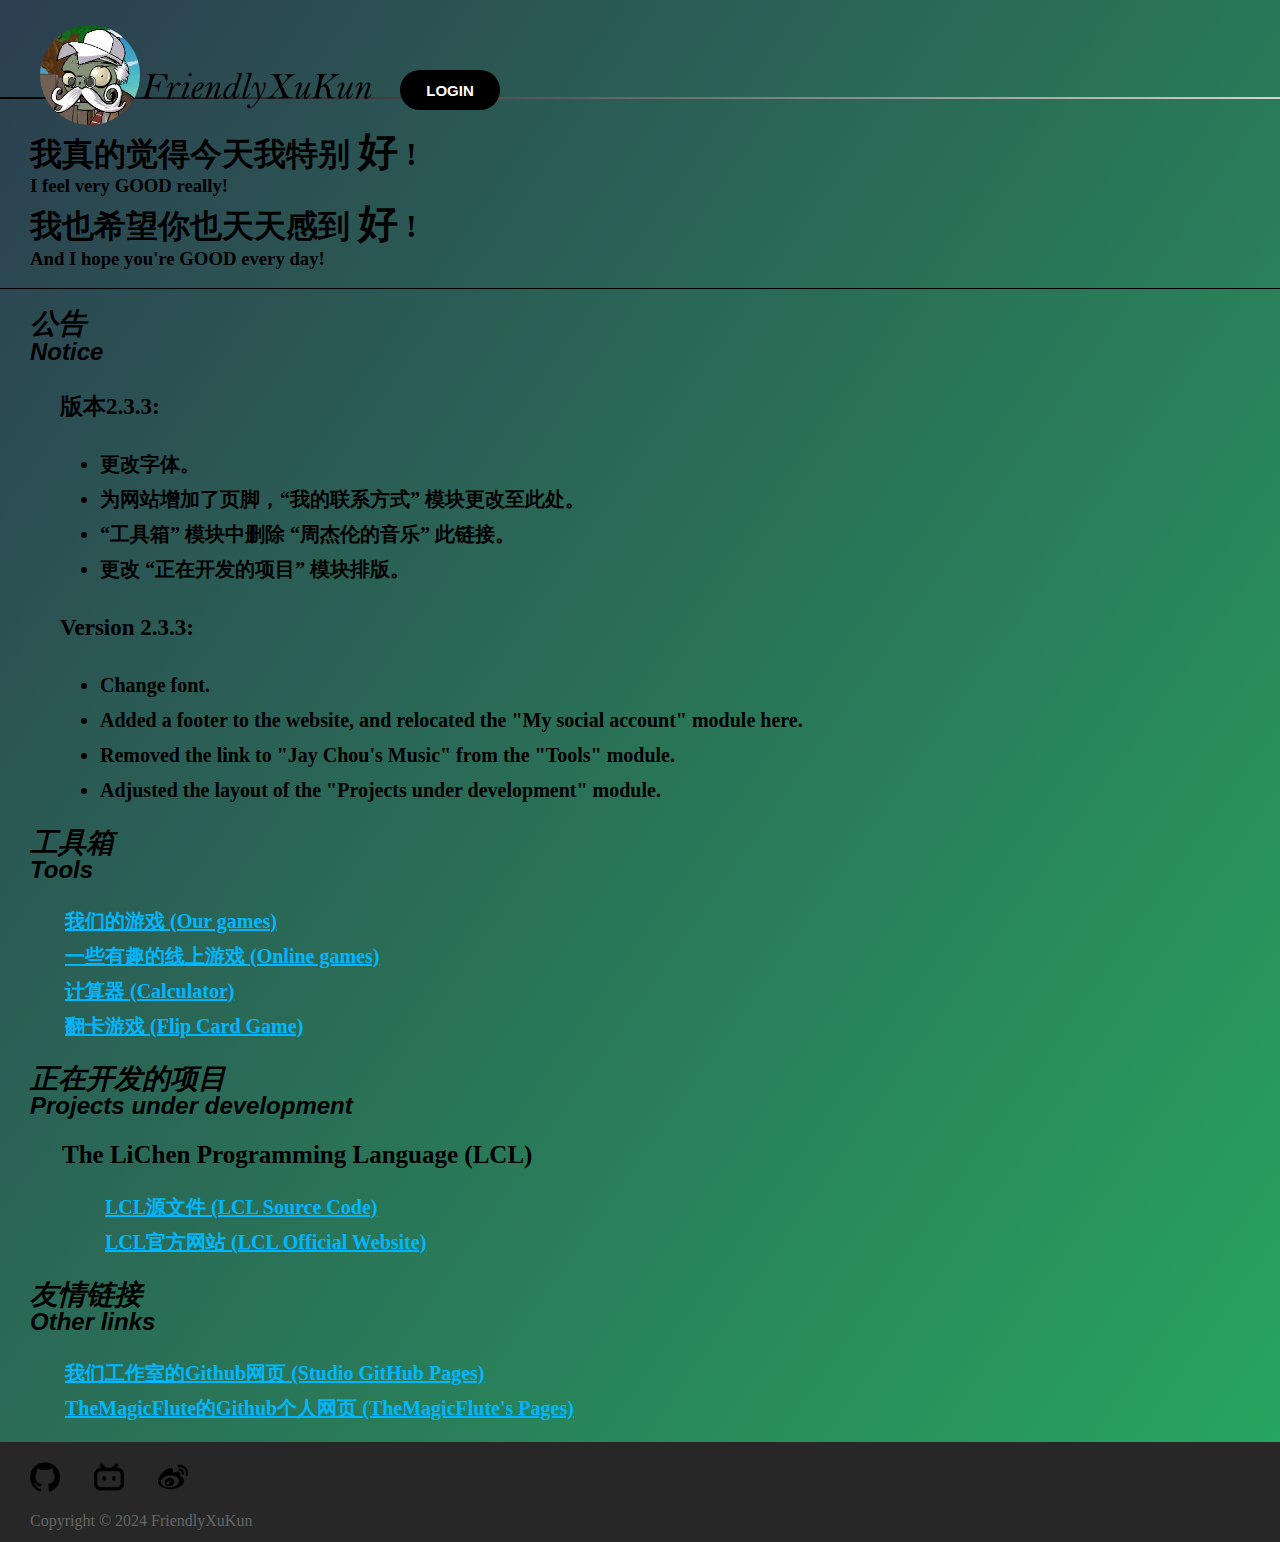
==== index.html @ b75dd165 "rebuild" ====
<!DOCTYPE html>
<html lang="en">

<head>
    <meta charset="UTF-8">
    <meta name="viewport" content="width=device-width, initial-scale=1.0">
    <title>FriendlyXuKun</title>
    <link rel="stylesheet" type="text/css" href="./Css/style_000.css">
    <link rel="stylesheet" type="text/css" href="./Css/logo_img.css">
    <link rel="icon" href="./Img/ProfilePhoto.jpg" type="x-icon">
    <!-- <script>
    function checkCookie() {
        var cookieValue = document.cookie.replace(/(?:(?:^|.*;\s*)human\s*\=\s*([^;]*).*$)|^.*$/, "$1");
        if (cookieValue !== "true") {
            window.location.href = "https://friendlyxukun.github.io/human_check.html";
        }
    }
    </script> -->
    <style>
        body {
        margin: 0;
        padding: 0;
        height: 100%;
        background: linear-gradient(125deg, #2C3E50, #27AE60,
            #2980B9, #5f0068);
        background-size: 500%;
        animation: backgroundAnimation 15s linear infinite;
        }
  </style>
</head>
<body onload="checkCookie()">
    <div>
        <div class="card">
            <img src="./Img/ProfilePhoto.jpg" alt="Profile Photo" width="100" height="100" class="img">
        </div>
        <div class="title">
            <a href="https://github.com/FriendlyXuKun" >
                <img src="./Img/Logo.png" alt="logo" height="50">
            </a>
        </div>
        <a href="./Tools/login.html">
            <button class="login-btn">LOGIN</button>
        </a>
    </div>
    <hr>
    <div class="text-frame">
        <h1>
            我真的觉得今天我特别 <span>好</span> !
        </h1>
        <h3>
            I feel very GOOD really!
        </h3>
        <h1>
            我也希望你也天天感到 <span>好</span> !
        </h1>
        <h3>
            And I hope you're GOOD every day!
        </h3>
     </div>
     <h2 class="CN-second-title">公告</h2>
     <h2 class="EN-second-title">Notice</h2>
     <div class="notice">
        <p>
            版本2.3.3:
        </p>
        <ul>
            <li>
                更改字体。
            </li>
            <li>
                为网站增加了页脚，“我的联系方式” 模块更改至此处。
            </li>
            <li>
                “工具箱” 模块中删除 “周杰伦的音乐” 此链接。
            </li>
            <li>
                更改 “正在开发的项目” 模块排版。
            </li>
        </ul>
        <p>
            Version 2.3.3:
        </p>
        <ul>
            <li>
                Change font.
            </li>
            <li>
                Added a footer to the website, and relocated the "My social account" module here.
            </li>
            <li>
                Removed the link to "Jay Chou's Music" from the "Tools" module.
            </li>
            <li>
                Adjusted the layout of the "Projects under development" module.
            </li>
        </ul>
     </div>
     <!-- <h2 class="CN-second-title">我的联系方式</h2>
     <h2 class="EN-second-title">My social account</h2>
     <ul class="list">
        <li>
            <a href="https://github.com/FriendlyXuKun" target="_blank">这是我的Github! (My Github)</a>
        </li>
         <li>
            <a href="https://weibo.com/u/7821122461" target="_blank">和我的微博 (My Weibo)</a>
        </li>
        <li>
            <a href="https://space.bilibili.com/1242660278?spm_id_from=333.1007.0.0" target="_blank">或是我的Bilibili (My Bilibili)</a>
        </li>
    </ul> -->
    <h2 class="CN-second-title">工具箱</h2>
    <h2 class="EN-second-title">Tools</h2>
    <ul class="list">
        <li>
            <a href="./Tools/company_games.html">我们的游戏 (Our games)</a>
        </li>
        <li>
            <a href="./Tools/games.html">一些有趣的线上游戏 (Online games)</a>
        </li>
        <li>
            <a href="./Tools/calculator.html">计算器 (Calculator)</a>
        </li>
        <li>
            <a href="./Tools/FlipCardGame.html" >翻卡游戏 (Flip Card Game)</a>
        </li>
    </ul>
    <h2 class="CN-second-title">正在开发的项目</h2>
    <h2 class="EN-second-title">Projects under development</h2>
    <ul class="list">
        <li>
            <h3>The LiChen Programming Language (LCL)</h3>
            <ul class="list">
                <a href="https://github.com/TheMagicFlute/LCL">LCL源文件 (LCL Source Code)</a>
                <br>
                <a href="https://themagicflute.github.io/LCL">LCL官方网站 (LCL Official Website)</a>
            </ul>
        </li>
    </ul>
    <h2 class="CN-second-title">友情链接</h2>
    <h2 class="EN-second-title">Other links</h2>
    <ul class="list">
        <li>
            <a href="https://themagicflute-studio.github.io" target="_blank">我们工作室的Github网页 (Studio GitHub Pages)</a>
        </li>
        <li>
            <a href="https://themagicflute.github.io" target="_blank">TheMagicFlute的Github个人网页 (TheMagicFlute's Pages)</a>
        </li>
    </ul>
    <!-- <script>
        document.getElementById("translate-btn").addEventListener("click", function () {
            setTimeout(function () {
                window.location.href = "https://friendlyxukun.github.io/cn";
             }, 200);
        });

        var targetDate = new Date("January 1, 2024 00:00:00");

        function updateCountdown() {
            var currentDate = new Date();
            var timeLeft = targetDate - currentDate;

        if (timeLeft <= 0) {
            document.getElementById("countdown").innerHTML = "Happy <span>NEW</span> Year!<br>Wish you'll be better this <span>NEW</span> year!";
            return;
        }

        var hours = Math.floor(timeLeft / (1000 * 60 * 60));
        var minutes = Math.floor((timeLeft % (1000 * 60 * 60)) / (1000 * 60));
        var seconds = Math.floor((timeLeft % (1000 * 60)) / 1000);

        document.getElementById("countdown").innerHTML = "There are still <span>" + hours + "h " + minutes + "min " + seconds + "s</span><br> left until New Year's Eve";
    }
    </script> -->
</body>
<footer>
    <a href="https://github.com/FriendlyXuKun">
        <img src="./Img/github.png" alt="Github">
    </a>
    <a href="https://space.bilibili.com/1242660278?spm_id_from=333.1007.0.0">
        <img src="./Img/bilibili.png" alt="Bilibili">
    </a>
    <a href="https://weibo.com/u/7897436586">
        <img src="./Img/sinaweibo.png" alt="Sinaweibo">
    </a>
    <!-- <hr> -->
    <p>Copyright © 2024 FriendlyXuKun</p>
</footer>
</html>
---- Css/style_000.css ----
.CN-second-title {
    margin-left: 30px;
    margin-top: 30px;
    line-height: 10px;
    font-family: 华文中宋;
    font-style: italic;
    font-size: 28px;
}

.EN-second-title {
    margin-left: 30px;
    margin-top: -15px;
    font-family: 'Segoe UI', Tahoma, Geneva, Verdana, sans-serif;
    font-style: italic;
}

footer {
    width: 100%;
    height: 100px;
    background-color: #272727;
}

footer a {
    text-decoration: none;
}

footer img {
    margin-left: 30px;
    margin-top: 20px;
    height: 30px;
}

footer p {
    margin-left: 30px;
    color: #666666;
}

hr {
    background-image: linear-gradient(to right, #000000, #d3d3d3);
    border: none;
    height: 2px;
    margin-top: 79px;
}

.links a {
    position: absolute;
    color: #6da7ff;
    font-size: 20px;
    border-radius: 50%;
    margin-top: 43px;
    top: 36px;
}

.list {
    list-style-type: none;
}

.list a {
    color: #00b7ff;
    font-weight: bold;
    font-family: 微软雅黑, serif;
    font-size: 20px;
    line-height: 35px;
    margin-left: 25px;
}

.list h3 {
    color: #000000;
    line-height: 20px;
    font-size: 25px;
    margin-left: 22px;
}

.list p {
    font-weight: bold;
    font-size: 25px;
}

.login-btn {
    border: none;
    outline: none;
    position: absolute;
    background-color: black;
    color: white;
    font-weight: bold;
    top: 70px;
    left: 400px;
    width: 100px;
    height: 40px;
    border-radius: 20px;
    font-size: 15px;
}

.login-btn:active {
    background-color: gray;
}

.notice {
    font-family: 'Times New Roman', 华文中宋, serif;
    font-weight: bold;
    width: 70%;
}

.notice li {
    font-size: 20px;
    line-height: 35px;
    margin-left: 60px;
    list-style-type: disc;
}

.notice p {
    font-weight: bold;
    line-height: 35px;
    font-size: 23px;
    margin-left: 60px;
}

.text-frame {
    border-color: black;
    border-style: solid;
    border-width: 0 0 1.5px;
    padding-top: 15px;
    margin-top: 30px;
}

.text-frame h1 {
    margin-left: 30px;
    margin-right: 30px; 
    margin-top: -20px;
}

.text-frame h3 {
    margin-left: 30px;
    margin-right: 30px; 
    margin-top: -25px;
}

.text-frame span {
    font-size: 40px;
}

.title img {
    margin-left: 140px;
    margin-bottom: -98px;
}

.translate-btn:hover {
    background-color: rgba(211, 211, 211, 0.5);
}

.translate-btn:active {
    background-color: rgba(128, 128, 128, 0.5);
}

.translate {
    fill: currentColor;
}

@keyframes backgroundAnimation {
    0% {
        background-position: 0% 50%;
    }

    50% {
        background-position: 100% 50%;
    }

    100% {
        background-position: 0% 50%;
    }
}
---- Css/logo_img.css ----
.card img {
    position: absolute;
    top: -15px;
    left: 40px;
    border-radius: 50%;
    margin-top: 40px;
    margin-bottom: 30px;
}
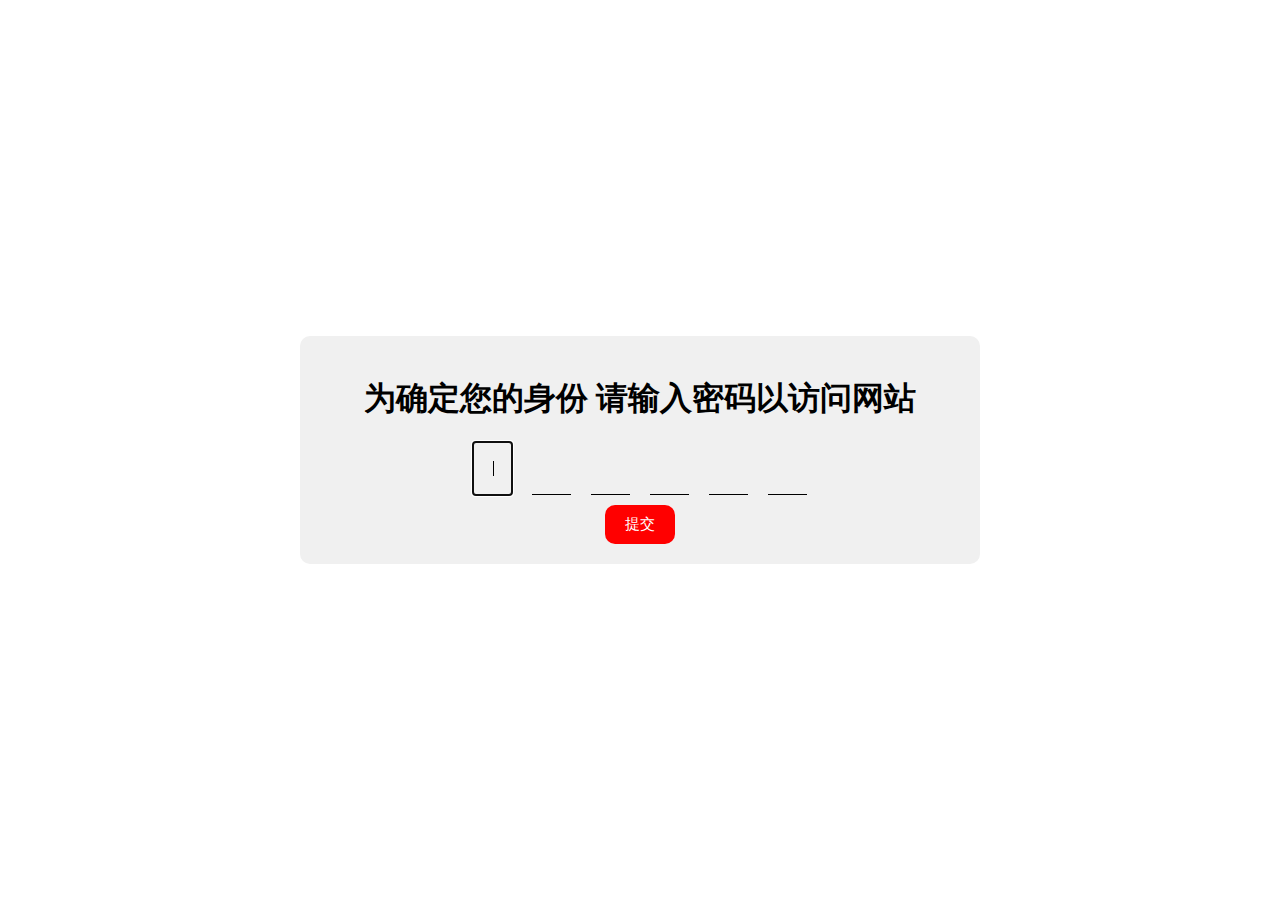
==== commit 1b070ef3: "Update." ====
--- a/index.html
+++ b/index.html
@@ -1,188 +1,154 @@
-<!DOCTYPE html>
-<html lang="en">
-
-<head>
-    <meta charset="UTF-8">
-    <meta name="viewport" content="width=device-width, initial-scale=1.0">
-    <title>FriendlyXuKun</title>
-    <link rel="stylesheet" type="text/css" href="./Css/style_000.css">
-    <link rel="stylesheet" type="text/css" href="./Css/logo_img.css">
-    <link rel="icon" href="./Img/ProfilePhoto.jpg" type="x-icon">
-    <!-- <script>
-    function checkCookie() {
-        var cookieValue = document.cookie.replace(/(?:(?:^|.*;\s*)human\s*\=\s*([^;]*).*$)|^.*$/, "$1");
-        if (cookieValue !== "true") {
-            window.location.href = "https://friendlyxukun.github.io/human_check.html";
-        }
-    }
-    </script> -->
-    <style>
-        body {
-        margin: 0;
-        padding: 0;
-        height: 100%;
-        background: linear-gradient(125deg, #2C3E50, #27AE60,
-            #2980B9, #5f0068);
-        background-size: 500%;
-        animation: backgroundAnimation 15s linear infinite;
-        }
-  </style>
-</head>
-<body onload="checkCookie()">
-    <div>
-        <div class="card">
-            <img src="./Img/ProfilePhoto.jpg" alt="Profile Photo" width="100" height="100" class="img">
-        </div>
-        <div class="title">
-            <a href="https://github.com/FriendlyXuKun" >
-                <img src="./Img/Logo.png" alt="logo" height="50">
-            </a>
-        </div>
-        <a href="./Tools/login.html">
-            <button class="login-btn">LOGIN</button>
-        </a>
-    </div>
-    <hr>
-    <div class="text-frame">
-        <h1>
-            我真的觉得今天我特别 <span>好</span> !
-        </h1>
-        <h3>
-            I feel very GOOD really!
-        </h3>
-        <h1>
-            我也希望你也天天感到 <span>好</span> !
-        </h1>
-        <h3>
-            And I hope you're GOOD every day!
-        </h3>
-     </div>
-     <h2 class="CN-second-title">公告</h2>
-     <h2 class="EN-second-title">Notice</h2>
-     <div class="notice">
-        <p>
-            版本2.3.3:
-        </p>
-        <ul>
-            <li>
-                更改字体。
-            </li>
-            <li>
-                为网站增加了页脚，“我的联系方式” 模块更改至此处。
-            </li>
-            <li>
-                “工具箱” 模块中删除 “周杰伦的音乐” 此链接。
-            </li>
-            <li>
-                更改 “正在开发的项目” 模块排版。
-            </li>
-        </ul>
-        <p>
-            Version 2.3.3:
-        </p>
-        <ul>
-            <li>
-                Change font.
-            </li>
-            <li>
-                Added a footer to the website, and relocated the "My social account" module here.
-            </li>
-            <li>
-                Removed the link to "Jay Chou's Music" from the "Tools" module.
-            </li>
-            <li>
-                Adjusted the layout of the "Projects under development" module.
-            </li>
-        </ul>
-     </div>
-     <!-- <h2 class="CN-second-title">我的联系方式</h2>
-     <h2 class="EN-second-title">My social account</h2>
-     <ul class="list">
-        <li>
-            <a href="https://github.com/FriendlyXuKun" target="_blank">这是我的Github! (My Github)</a>
-        </li>
-         <li>
-            <a href="https://weibo.com/u/7821122461" target="_blank">和我的微博 (My Weibo)</a>
-        </li>
-        <li>
-            <a href="https://space.bilibili.com/1242660278?spm_id_from=333.1007.0.0" target="_blank">或是我的Bilibili (My Bilibili)</a>
-        </li>
-    </ul> -->
-    <h2 class="CN-second-title">工具箱</h2>
-    <h2 class="EN-second-title">Tools</h2>
-    <ul class="list">
-        <li>
-            <a href="./Tools/company_games.html">我们的游戏 (Our games)</a>
-        </li>
-        <li>
-            <a href="./Tools/games.html">一些有趣的线上游戏 (Online games)</a>
-        </li>
-        <li>
-            <a href="./Tools/calculator.html">计算器 (Calculator)</a>
-        </li>
-        <li>
-            <a href="./Tools/FlipCardGame.html" >翻卡游戏 (Flip Card Game)</a>
-        </li>
-    </ul>
-    <h2 class="CN-second-title">正在开发的项目</h2>
-    <h2 class="EN-second-title">Projects under development</h2>
-    <ul class="list">
-        <li>
-            <h3>The LiChen Programming Language (LCL)</h3>
-            <ul class="list">
-                <a href="https://github.com/TheMagicFlute/LCL">LCL源文件 (LCL Source Code)</a>
-                <br>
-                <a href="https://themagicflute.github.io/LCL">LCL官方网站 (LCL Official Website)</a>
-            </ul>
-        </li>
-    </ul>
-    <h2 class="CN-second-title">友情链接</h2>
-    <h2 class="EN-second-title">Other links</h2>
-    <ul class="list">
-        <li>
-            <a href="https://themagicflute-studio.github.io" target="_blank">我们工作室的Github网页 (Studio GitHub Pages)</a>
-        </li>
-        <li>
-            <a href="https://themagicflute.github.io" target="_blank">TheMagicFlute的Github个人网页 (TheMagicFlute's Pages)</a>
-        </li>
-    </ul>
-    <!-- <script>
-        document.getElementById("translate-btn").addEventListener("click", function () {
-            setTimeout(function () {
-                window.location.href = "https://friendlyxukun.github.io/cn";
-             }, 200);
-        });
-
-        var targetDate = new Date("January 1, 2024 00:00:00");
-
-        function updateCountdown() {
-            var currentDate = new Date();
-            var timeLeft = targetDate - currentDate;
-
-        if (timeLeft <= 0) {
-            document.getElementById("countdown").innerHTML = "Happy <span>NEW</span> Year!<br>Wish you'll be better this <span>NEW</span> year!";
-            return;
-        }
-
-        var hours = Math.floor(timeLeft / (1000 * 60 * 60));
-        var minutes = Math.floor((timeLeft % (1000 * 60 * 60)) / (1000 * 60));
-        var seconds = Math.floor((timeLeft % (1000 * 60)) / 1000);
-
-        document.getElementById("countdown").innerHTML = "There are still <span>" + hours + "h " + minutes + "min " + seconds + "s</span><br> left until New Year's Eve";
-    }
-    </script> -->
-</body>
-<footer>
-    <a href="https://github.com/FriendlyXuKun">
-        <img src="./Img/github.png" alt="Github">
-    </a>
-    <a href="https://space.bilibili.com/1242660278?spm_id_from=333.1007.0.0">
-        <img src="./Img/bilibili.png" alt="Bilibili">
-    </a>
-    <a href="https://weibo.com/u/7897436586">
-        <img src="./Img/sinaweibo.png" alt="Sinaweibo">
-    </a>
-    <!-- <hr> -->
-    <p>Copyright © 2024 FriendlyXuKun</p>
-</footer>
-</html>+<!DOCTYPE html>
+<html lang="en">
+
+<head>
+    <meta charset="UTF-8">
+    <meta name="viewport" content="width=device-width, initial-scale=1.0">
+    <title>FriendlyXuKun</title>
+    <link rel="stylesheet" type="text/css" href="./Css/style_000.css">
+    <link rel="stylesheet" type="text/css" href="./Css/logo_img.css">
+    <link rel="icon" href="./Img/ProfilePhoto.jpg" type="x-icon">
+    <style>
+        body {
+            margin: 0;
+            padding: 0;
+            height: 100%;
+            background: linear-gradient(125deg, #2C3E50, #27AE60, #2980B9, #5f0068);
+            background-size: 500%;
+            animation: backgroundAnimation 15s linear infinite;
+        }
+    </style>
+</head>
+
+<body onload="checkCookie()">
+    <div>
+        <div class="card">
+            <img src="./Img/ProfilePhoto.jpg" alt="Profile Photo" width="100" height="100" class="img">
+        </div>
+        <div class="title">
+            <a href="https://github.com/FriendlyXuKun">
+                <img src="./Img/Logo.png" alt="logo" height="50">
+            </a>
+        </div>
+        <a href="./Tools/login.html">
+            <button class="login-btn">LOGIN</button>
+        </a>
+    </div>
+    <hr>
+    <div class="text-frame">
+        <h1>
+            我真的觉得今天我特别 <span>好</span> !
+        </h1>
+        <h3>
+            I feel very GOOD really!
+        </h3>
+        <h1>
+            我也希望你也天天感到 <span>好</span> !
+        </h1>
+        <h3>
+            And I hope you're GOOD every day!
+        </h3>
+    </div>
+    <h2 class="CN-second-title">公告</h2>
+    <h2 class="EN-second-title">Notice</h2>
+    <div class="notice">
+        <p>
+            版本2.3.3:
+        </p>
+        <ul>
+            <li>
+                更改字体。
+            </li>
+            <li>
+                为网站增加了页脚，“我的联系方式” 模块更改至此处。
+            </li>
+            <li>
+                “工具箱” 模块中删除 “周杰伦的音乐” 此链接。
+            </li>
+            <li>
+                更改 “正在开发的项目” 模块排版。
+            </li>
+        </ul>
+        <p>
+            Version 2.3.3:
+        </p>
+        <ul>
+            <li>
+                Change font.
+            </li>
+            <li>
+                Added a footer to the website, and relocated the "My social account" module here.
+            </li>
+            <li>
+                Removed the link to "Jay Chou's Music" from the "Tools" module.
+            </li>
+            <li>
+                Adjusted the layout of the "Projects under development" module.
+            </li>
+        </ul>
+    </div>
+    <h2 class="CN-second-title">工具箱</h2>
+    <h2 class="EN-second-title">Tools</h2>
+    <ul class="list">
+        <li>
+            <a href="./Tools/company_games.html">我们的游戏 (Our games)</a>
+        </li>
+        <li>
+            <a href="./Tools/games.html">一些有趣的线上游戏 (Online games)</a>
+        </li>
+        <li>
+            <a href="./Tools/calculator.html">计算器 (Calculator)</a>
+        </li>
+        <li>
+            <a href="./Tools/FlipCardGame.html">翻卡游戏 (Flip Card Game)</a>
+        </li>
+    </ul>
+    <h2 class="CN-second-title">正在开发的项目</h2>
+    <h2 class="EN-second-title">Projects under development</h2>
+    <ul class="list">
+        <li>
+            <h3>The LiChen Programming Language (LCL)</h3>
+            <ul class="list">
+                <a href="https://github.com/TheMagicFlute/LCL">LCL源文件 (LCL Source Code)</a>
+                <br>
+                <a href="https://themagicflute.github.io/LCL">LCL官方网站 (LCL Official Website)</a>
+            </ul>
+        </li>
+    </ul>
+    <h2 class="CN-second-title">友情链接</h2>
+    <h2 class="EN-second-title">Other links</h2>
+    <ul class="list">
+        <li>
+            <a href="https://themagicflute-studio.github.io" target="_blank">我们工作室的Github网页 (Studio GitHub Pages)</a>
+        </li>
+        <li>
+            <a href="https://themagicflute.github.io" target="_blank">TheMagicFlute的Github个人网页 (TheMagicFlute's Pages)</a>
+        </li>
+    </ul>
+</body>
+<footer>
+    <a href="https://github.com/FriendlyXuKun">
+        <img src="./Img/github.png" alt="Github">
+    </a>
+    <a href="https://space.bilibili.com/1242660278?spm_id_from=333.1007.0.0">
+        <img src="./Img/bilibili.png" alt="Bilibili">
+    </a>
+    <a href="https://weibo.com/u/7897436586">
+        <img src="./Img/sinaweibo.png" alt="Sinaweibo">
+    </a>
+    <p>Copyright © 2024 FriendlyXuKun</p>
+</footer>
+<script>
+    function checkCookie() {
+        var cookieValue = document.cookie.replace(/(?:(?:^|.*;\s*)human\s*\=\s*([^;]*).*$)|^.*$/, "$1");
+        if (cookieValue !== "true") {
+            window.location.href = "https://friendlyxukun.github.io/password.html";
+        }
+    }
+
+    // Set cookie to true when returning from password.html
+    if (document.referrer.includes("password.html")) {
+        document.cookie = "human=true";
+    }
+</script>
+</html>
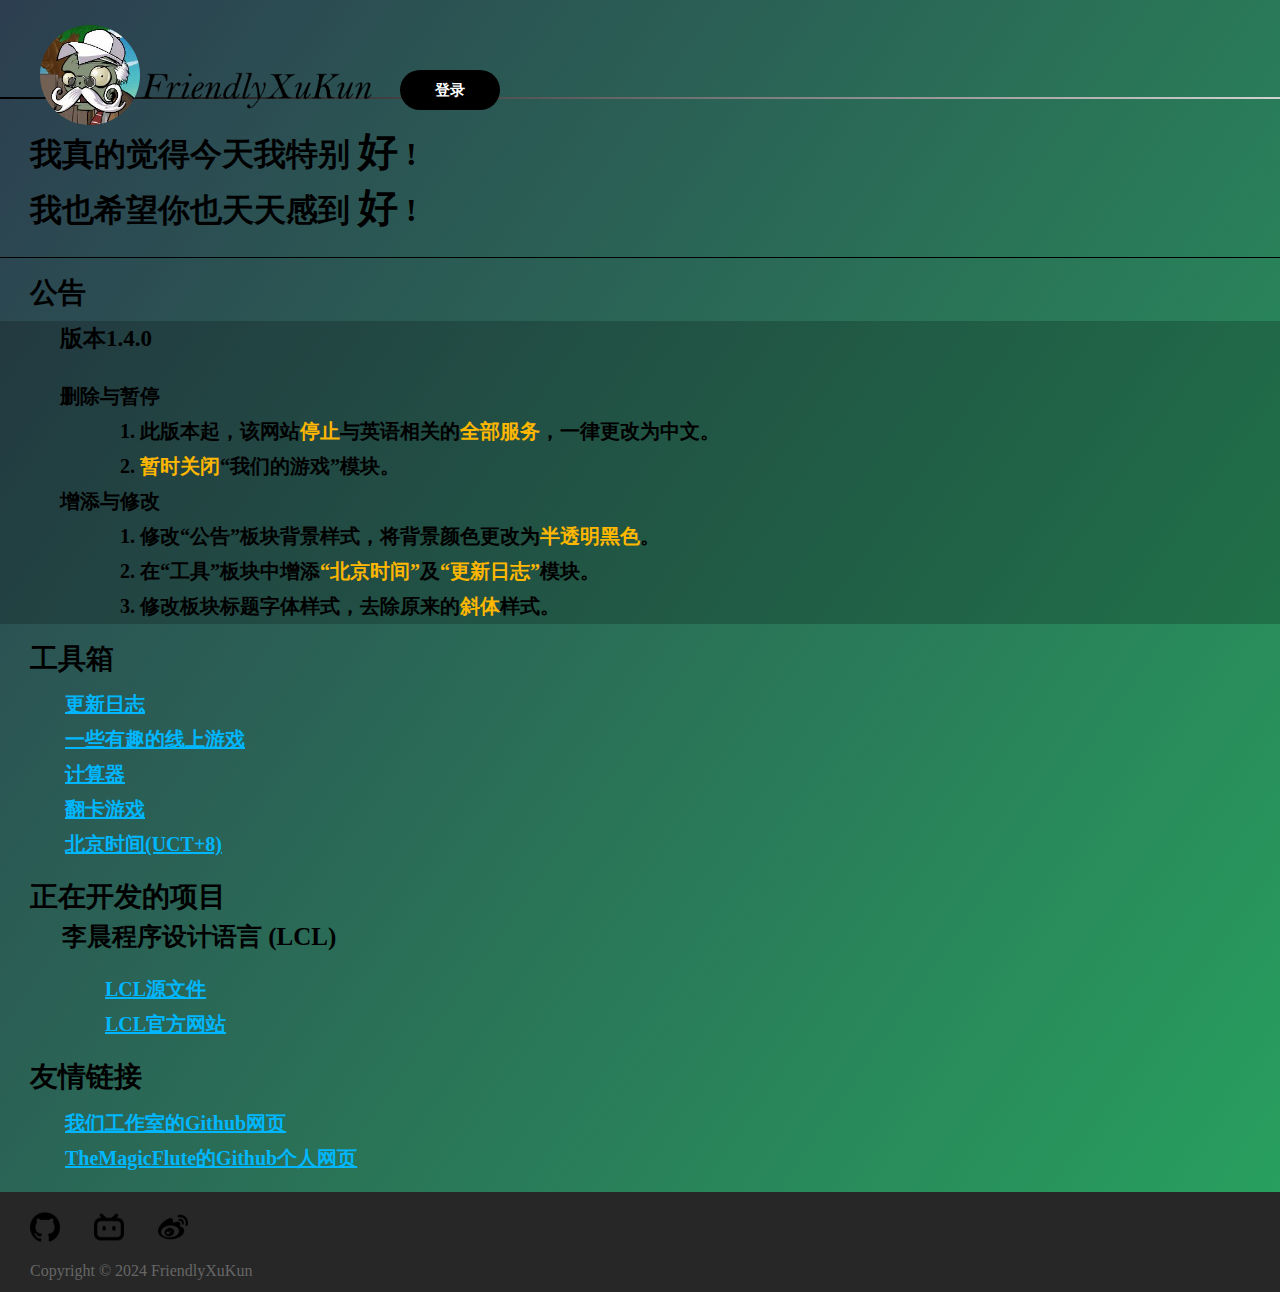
==== commit 0423748a: "版本1.4.0" ====
--- a/index.html
+++ b/index.html
@@ -31,7 +31,7 @@
             </a>
         </div>
         <a href="./Tools/login.html">
-            <button class="login-btn">LOGIN</button>
+            <button class="login-btn">登录</button>
         </a>
     </div>
     <hr>
@@ -39,90 +39,82 @@
         <h1>
             我真的觉得今天我特别 <span>好</span> !
         </h1>
-        <h3>
-            I feel very GOOD really!
-        </h3>
         <h1>
             我也希望你也天天感到 <span>好</span> !
         </h1>
-        <h3>
-            And I hope you're GOOD every day!
-        </h3>
     </div>
-    <h2 class="CN-second-title">公告</h2>
-    <h2 class="EN-second-title">Notice</h2>
+    <h2 class="second-title">公告</h2>
     <div class="notice">
         <p>
-            版本2.3.3:
+            版本1.4.0
         </p>
         <ul>
             <li>
-                更改字体。
+                删除与暂停
+                <ul>
+                    <li>
+                        1. 此版本起，该网站<span>停止</span>与英语相关的<span>全部服务</span>，一律更改为中文。
+                    </li>
+                    <li>
+                        2. <span>暂时关闭</span>“我们的游戏”模块。
+                    </li>
+                </ul>
             </li>
             <li>
-                为网站增加了页脚，“我的联系方式” 模块更改至此处。
-            </li>
-            <li>
-                “工具箱” 模块中删除 “周杰伦的音乐” 此链接。
-            </li>
-            <li>
-                更改 “正在开发的项目” 模块排版。
-            </li>
-        </ul>
-        <p>
-            Version 2.3.3:
-        </p>
-        <ul>
-            <li>
-                Change font.
-            </li>
-            <li>
-                Added a footer to the website, and relocated the "My social account" module here.
-            </li>
-            <li>
-                Removed the link to "Jay Chou's Music" from the "Tools" module.
-            </li>
-            <li>
-                Adjusted the layout of the "Projects under development" module.
+                增添与修改
+                <ul>
+                    <li>
+                        1. 修改“公告”板块背景样式，将背景颜色更改为<span>半透明黑色</span>。
+                    </li>
+                    <li>
+                        2. 在“工具”板块中增添<span>“北京时间”</span>及<span>“更新日志”</span>模块。
+                    </li>
+                    <li>
+                        3. 修改板块标题字体样式，去除原来的<span>斜体</span>样式。
+                    </li>
+                </ul>
             </li>
         </ul>
     </div>
-    <h2 class="CN-second-title">工具箱</h2>
-    <h2 class="EN-second-title">Tools</h2>
+    <h2 class="second-title">工具箱</h2>
+    <ul class="list">
+        <!-- <li>
+            <a href="./Tools/company_games.html">我们的游戏</a>
+        </li> -->
+        <li>
+            <a href="./Tools/update_log.html">更新日志</a>
+        </li>
+        <li>
+            <a href="./Tools/games.html">一些有趣的线上游戏</a>
+        </li>
+        <li>
+            <a href="./Tools/calculator.html">计算器</a>
+        </li>
+        <li>
+            <a href="./Tools/FlipCardGame.html">翻卡游戏</a>
+        </li>
+        <li>
+            <a href="./Tools/time.html">北京时间(UCT+8)</a>
+        </li>
+    </ul>
+    <h2 class="second-title">正在开发的项目</h2>
     <ul class="list">
         <li>
-            <a href="./Tools/company_games.html">我们的游戏 (Our games)</a>
-        </li>
-        <li>
-            <a href="./Tools/games.html">一些有趣的线上游戏 (Online games)</a>
-        </li>
-        <li>
-            <a href="./Tools/calculator.html">计算器 (Calculator)</a>
-        </li>
-        <li>
-            <a href="./Tools/FlipCardGame.html">翻卡游戏 (Flip Card Game)</a>
-        </li>
-    </ul>
-    <h2 class="CN-second-title">正在开发的项目</h2>
-    <h2 class="EN-second-title">Projects under development</h2>
-    <ul class="list">
-        <li>
-            <h3>The LiChen Programming Language (LCL)</h3>
+            <h3>李晨程序设计语言 (LCL)</h3>
             <ul class="list">
-                <a href="https://github.com/TheMagicFlute/LCL">LCL源文件 (LCL Source Code)</a>
+                <a href="https://github.com/TheMagicFlute/LCL">LCL源文件</a>
                 <br>
-                <a href="https://themagicflute.github.io/LCL">LCL官方网站 (LCL Official Website)</a>
+                <a href="https://themagicflute.github.io/LCL">LCL官方网站</a>
             </ul>
         </li>
     </ul>
-    <h2 class="CN-second-title">友情链接</h2>
-    <h2 class="EN-second-title">Other links</h2>
+    <h2 class="second-title">友情链接</h2>
     <ul class="list">
         <li>
-            <a href="https://themagicflute-studio.github.io" target="_blank">我们工作室的Github网页 (Studio GitHub Pages)</a>
+            <a href="https://themagicflute-studio.github.io" target="_blank">我们工作室的Github网页</a>
         </li>
         <li>
-            <a href="https://themagicflute.github.io" target="_blank">TheMagicFlute的Github个人网页 (TheMagicFlute's Pages)</a>
+            <a href="https://themagicflute.github.io" target="_blank">TheMagicFlute的Github个人网页</a>
         </li>
     </ul>
 </body>
@@ -142,7 +134,7 @@
     function checkCookie() {
         var cookieValue = document.cookie.replace(/(?:(?:^|.*;\s*)human\s*\=\s*([^;]*).*$)|^.*$/, "$1");
         if (cookieValue !== "true") {
-            window.location.href = "https://friendlyxukun.github.io/password.html";
+            // window.location.href = "https://friendlyxukun.github.io/password.html";
         }
     }
 
--- a/Css/style_000.css
+++ b/Css/style_000.css
@@ -1,171 +1,167 @@
-.CN-second-title {
-    margin-left: 30px;
-    margin-top: 30px;
-    line-height: 10px;
-    font-family: 华文中宋;
-    font-style: italic;
-    font-size: 28px;
-}
-
-.EN-second-title {
-    margin-left: 30px;
-    margin-top: -15px;
-    font-family: 'Segoe UI', Tahoma, Geneva, Verdana, sans-serif;
-    font-style: italic;
-}
-
-footer {
-    width: 100%;
-    height: 100px;
-    background-color: #272727;
-}
-
-footer a {
-    text-decoration: none;
-}
-
-footer img {
-    margin-left: 30px;
-    margin-top: 20px;
-    height: 30px;
-}
-
-footer p {
-    margin-left: 30px;
-    color: #666666;
-}
-
-hr {
-    background-image: linear-gradient(to right, #000000, #d3d3d3);
-    border: none;
-    height: 2px;
-    margin-top: 79px;
-}
-
-.links a {
-    position: absolute;
-    color: #6da7ff;
-    font-size: 20px;
-    border-radius: 50%;
-    margin-top: 43px;
-    top: 36px;
-}
-
-.list {
-    list-style-type: none;
-}
-
-.list a {
-    color: #00b7ff;
-    font-weight: bold;
-    font-family: 微软雅黑, serif;
-    font-size: 20px;
-    line-height: 35px;
-    margin-left: 25px;
-}
-
-.list h3 {
-    color: #000000;
-    line-height: 20px;
-    font-size: 25px;
-    margin-left: 22px;
-}
-
-.list p {
-    font-weight: bold;
-    font-size: 25px;
-}
-
-.login-btn {
-    border: none;
-    outline: none;
-    position: absolute;
-    background-color: black;
-    color: white;
-    font-weight: bold;
-    top: 70px;
-    left: 400px;
-    width: 100px;
-    height: 40px;
-    border-radius: 20px;
-    font-size: 15px;
-}
-
-.login-btn:active {
-    background-color: gray;
-}
-
-.notice {
-    font-family: 'Times New Roman', 华文中宋, serif;
-    font-weight: bold;
-    width: 70%;
-}
-
-.notice li {
-    font-size: 20px;
-    line-height: 35px;
-    margin-left: 60px;
-    list-style-type: disc;
-}
-
-.notice p {
-    font-weight: bold;
-    line-height: 35px;
-    font-size: 23px;
-    margin-left: 60px;
-}
-
-.text-frame {
-    border-color: black;
-    border-style: solid;
-    border-width: 0 0 1.5px;
-    padding-top: 15px;
-    margin-top: 30px;
-}
-
-.text-frame h1 {
-    margin-left: 30px;
-    margin-right: 30px; 
-    margin-top: -20px;
-}
-
-.text-frame h3 {
-    margin-left: 30px;
-    margin-right: 30px; 
-    margin-top: -25px;
-}
-
-.text-frame span {
-    font-size: 40px;
-}
-
-.title img {
-    margin-left: 140px;
-    margin-bottom: -98px;
-}
-
-.translate-btn:hover {
-    background-color: rgba(211, 211, 211, 0.5);
-}
-
-.translate-btn:active {
-    background-color: rgba(128, 128, 128, 0.5);
-}
-
-.translate {
-    fill: currentColor;
-}
-
-@keyframes backgroundAnimation {
-    0% {
-        background-position: 0% 50%;
-    }
-
-    50% {
-        background-position: 100% 50%;
-    }
-
-    100% {
-        background-position: 0% 50%;
-    }
+.second-title {
+    margin-left: 30px;
+    margin-top: 30px;
+    line-height: 10px;
+    font-family: 华文中宋;
+    font-size: 28px;
+}
+
+footer {
+    width: 100%;
+    height: 100px;
+    background-color: #272727;
+}
+
+footer a {
+    text-decoration: none;
+}
+
+footer img {
+    margin-left: 30px;
+    margin-top: 20px;
+    height: 30px;
+}
+
+footer p {
+    margin-left: 30px;
+    color: #666666;
+}
+
+hr {
+    background-image: linear-gradient(to right, #000000, #d3d3d3);
+    border: none;
+    height: 2px;
+    margin-top: 79px;
+}
+
+.links a {
+    position: absolute;
+    color: #6da7ff;
+    font-size: 20px;
+    border-radius: 50%;
+    margin-top: 43px;
+    top: 36px;
+}
+
+.list {
+    list-style-type: none;
+}
+
+.list a {
+    color: #00b7ff;
+    font-weight: bold;
+    font-family: 微软雅黑, serif;
+    font-size: 20px;
+    line-height: 35px;
+    margin-left: 25px;
+}
+
+.list h3 {
+    color: #000000;
+    line-height: 20px;
+    font-size: 25px;
+    margin-left: 22px;
+}
+
+.list p {
+    font-weight: bold;
+    font-size: 25px;
+}
+
+.login-btn {
+    border: none;
+    outline: none;
+    position: absolute;
+    background-color: black;
+    color: white;
+    font-weight: bold;
+    top: 70px;
+    left: 400px;
+    width: 100px;
+    height: 40px;
+    border-radius: 20px;
+    font-size: 15px;
+}
+
+.login-btn:active {
+    background-color: gray;
+}
+
+.notice {
+    font-weight: bold;
+    font-family: 'Times New Roman', 楷体;
+    background-color: rgba(0, 0, 0, 0.2);
+}
+
+.notice li {
+    padding-left: 0px;
+    font-size: 20px;
+    line-height: 35px;
+    margin-left: 20px;
+    list-style-type: none;
+}
+
+.notice p {
+    line-height: 35px;
+    font-size: 23px;
+    margin-left: 60px;
+}
+
+.notice span {
+    color: #ffb700;
+}
+
+.text-frame {
+    border-color: black;
+    border-style: solid;
+    border-width: 0 0 1.5px;
+    padding-top: 15px;
+    margin-top: 30px;
+}
+
+.text-frame h1 {
+    margin-left: 30px;
+    margin-right: 30px; 
+    margin-top: -20px;
+}
+
+.text-frame h3 {
+    margin-left: 30px;
+    margin-right: 30px; 
+    margin-top: -25px;
+}
+
+.text-frame span {
+    font-size: 40px;
+}
+
+.title img {
+    margin-left: 140px;
+    margin-bottom: -98px;
+}
+
+.translate-btn:hover {
+    background-color: rgba(211, 211, 211, 0.5);
+}
+
+.translate-btn:active {
+    background-color: rgba(128, 128, 128, 0.5);
+}
+
+.translate {
+    fill: currentColor;
+}
+
+@keyframes backgroundAnimation {
+    0% {
+        background-position: 0% 50%;
+    }
+
+    50% {
+        background-position: 100% 50%;
+    }
+
+    100% {
+        background-position: 0% 50%;
+    }
 } 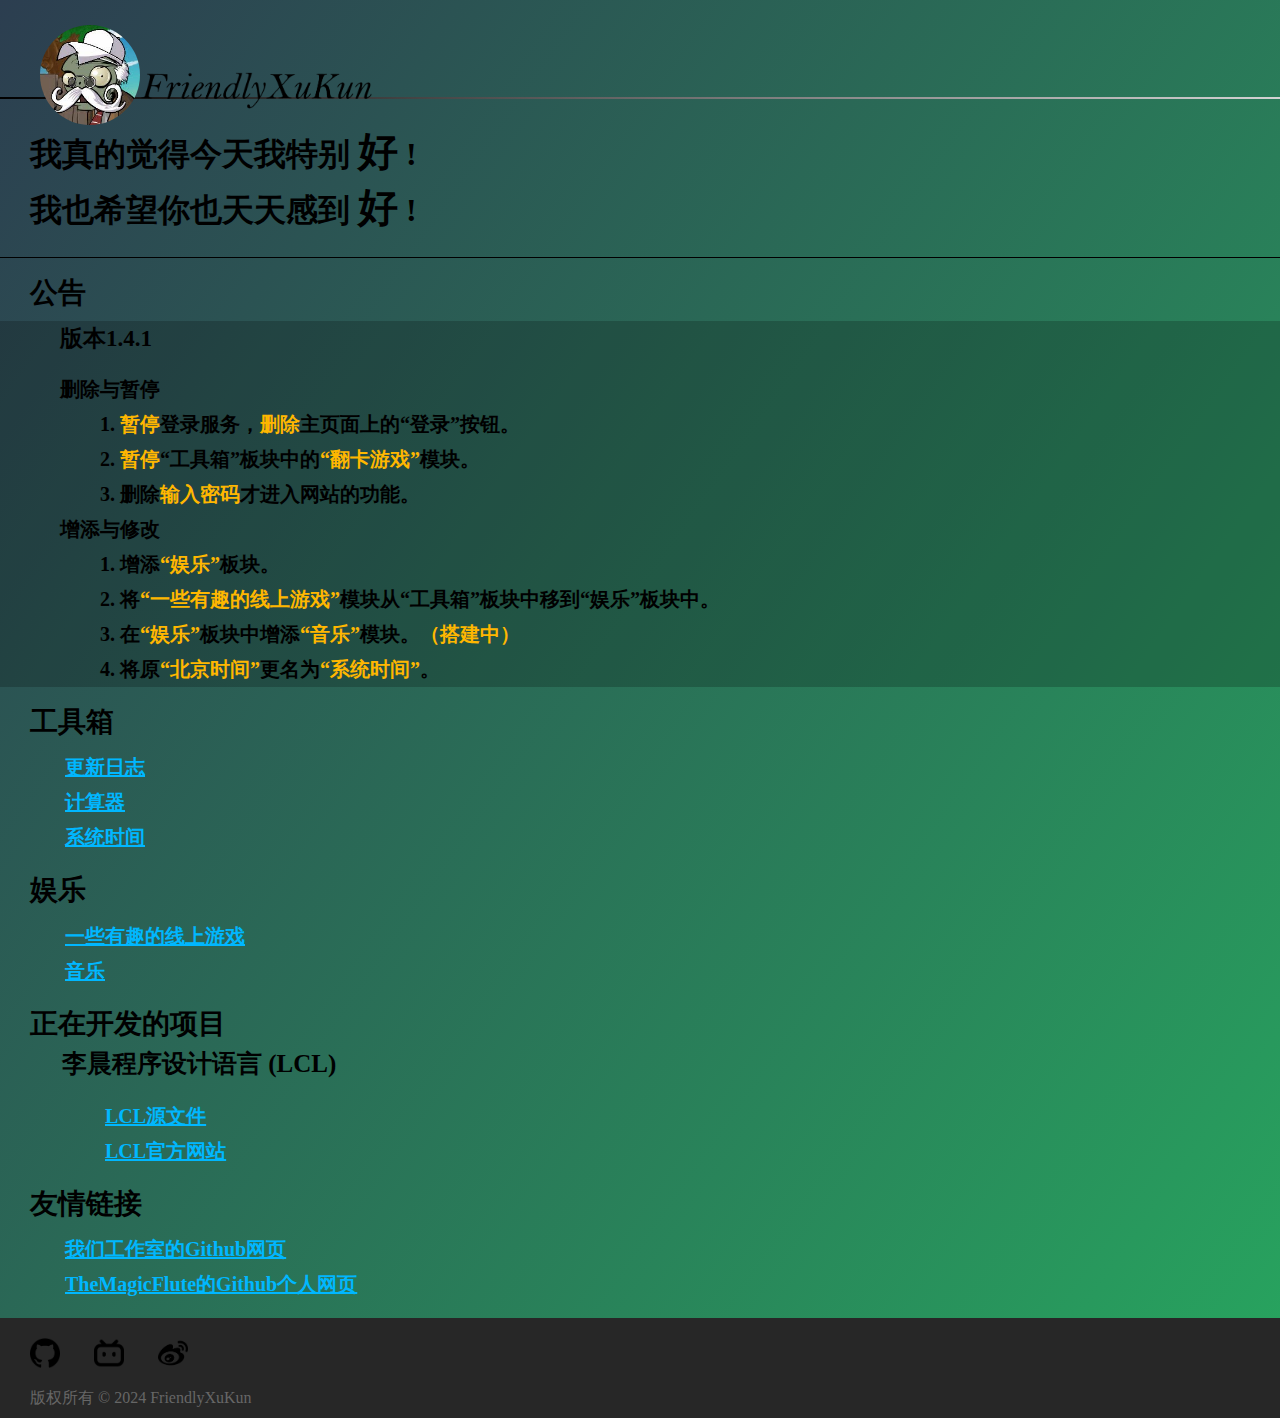
==== commit b696bd94: "版本1.4.1" ====
--- a/index.html
+++ b/index.html
@@ -4,7 +4,7 @@
 <head>
     <meta charset="UTF-8">
     <meta name="viewport" content="width=device-width, initial-scale=1.0">
-    <title>FriendlyXuKun</title>
+    <title>FriendlyXuKun-主页</title>
     <link rel="stylesheet" type="text/css" href="./Css/style_000.css">
     <link rel="stylesheet" type="text/css" href="./Css/logo_img.css">
     <link rel="icon" href="./Img/ProfilePhoto.jpg" type="x-icon">
@@ -23,16 +23,13 @@
 <body onload="checkCookie()">
     <div>
         <div class="card">
-            <img src="./Img/ProfilePhoto.jpg" alt="Profile Photo" width="100" height="100" class="img">
+            <img src="./Img/ProfilePhoto.jpg" alt="Home" width="100" height="100" class="img">
         </div>
         <div class="title">
             <a href="https://github.com/FriendlyXuKun">
-                <img src="./Img/Logo.png" alt="logo" height="50">
+                <img src="./Img/Logo.png" alt="Logo" height="50">
             </a>
         </div>
-        <a href="./Tools/login.html">
-            <button class="login-btn">登录</button>
-        </a>
     </div>
     <hr>
     <div class="text-frame">
@@ -45,18 +42,21 @@
     </div>
     <h2 class="second-title">公告</h2>
     <div class="notice">
-        <p>
-            版本1.4.0
-        </p>
+        <h1>
+            版本1.4.1
+        </h1>
         <ul>
             <li>
                 删除与暂停
                 <ul>
                     <li>
-                        1. 此版本起，该网站<span>停止</span>与英语相关的<span>全部服务</span>，一律更改为中文。
+                        1. <span>暂停</span>登录服务，<span>删除</span>主页面上的“登录”按钮。
                     </li>
                     <li>
-                        2. <span>暂时关闭</span>“我们的游戏”模块。
+                        2. <span>暂停</span>“工具箱”板块中的<span>“翻卡游戏”</span>模块。
+                    </li>
+                    <li>
+                        3. 删除<span>输入密码</span>才进入网站的功能。
                     </li>
                 </ul>
             </li>
@@ -64,13 +64,16 @@
                 增添与修改
                 <ul>
                     <li>
-                        1. 修改“公告”板块背景样式，将背景颜色更改为<span>半透明黑色</span>。
+                        1. 增添<span>“娱乐”</span>板块。
                     </li>
                     <li>
-                        2. 在“工具”板块中增添<span>“北京时间”</span>及<span>“更新日志”</span>模块。
+                        2. 将<span>“一些有趣的线上游戏”</span>模块从“工具箱”板块中移到“娱乐”板块中。
                     </li>
                     <li>
-                        3. 修改板块标题字体样式，去除原来的<span>斜体</span>样式。
+                        3. 在<span>“娱乐”</span>板块中增添<span>“音乐”</span>模块。<span>（搭建中）</span>
+                    </li>
+                    <li>
+                        4. 将原<span>“北京时间”</span>更名为<span>“系统时间”</span>。
                     </li>
                 </ul>
             </li>
@@ -85,16 +88,19 @@
             <a href="./Tools/update_log.html">更新日志</a>
         </li>
         <li>
+            <a href="./Tools/calculator.html">计算器</a>
+        </li>
+        <li>
+            <a href="./Tools/time.html">系统时间</a>
+        </li>
+    </ul>
+    <h2 class="second-title">娱乐</h2>
+    <ul class="list">
+        <li>
             <a href="./Tools/games.html">一些有趣的线上游戏</a>
         </li>
         <li>
-            <a href="./Tools/calculator.html">计算器</a>
-        </li>
-        <li>
-            <a href="./Tools/FlipCardGame.html">翻卡游戏</a>
-        </li>
-        <li>
-            <a href="./Tools/time.html">北京时间(UCT+8)</a>
+            <a href="./Tools/music.html">音乐</a>
         </li>
     </ul>
     <h2 class="second-title">正在开发的项目</h2>
@@ -128,19 +134,6 @@
     <a href="https://weibo.com/u/7897436586">
         <img src="./Img/sinaweibo.png" alt="Sinaweibo">
     </a>
-    <p>Copyright © 2024 FriendlyXuKun</p>
+    <p>版权所有 © 2024 FriendlyXuKun</p>
 </footer>
-<script>
-    function checkCookie() {
-        var cookieValue = document.cookie.replace(/(?:(?:^|.*;\s*)human\s*\=\s*([^;]*).*$)|^.*$/, "$1");
-        if (cookieValue !== "true") {
-            // window.location.href = "https://friendlyxukun.github.io/password.html";
-        }
-    }
-
-    // Set cookie to true when returning from password.html
-    if (document.referrer.includes("password.html")) {
-        document.cookie = "human=true";
-    }
-</script>
 </html>
--- a/Css/style_000.css
+++ b/Css/style_000.css
@@ -93,6 +93,12 @@
     background-color: rgba(0, 0, 0, 0.2);
 }
 
+.notice h1 {
+    line-height: 35px;
+    font-size: 23px;
+    margin-left: 60px;
+}
+
 .notice li {
     padding-left: 0px;
     font-size: 20px;
@@ -101,10 +107,8 @@
     list-style-type: none;
 }
 
-.notice p {
-    line-height: 35px;
-    font-size: 23px;
-    margin-left: 60px;
+.notice li li {
+    margin-left: 0px;
 }
 
 .notice span {
--- a/Css/logo_img.css
+++ b/Css/logo_img.css
@@ -1,8 +1,8 @@
-.card img {
-    position: absolute;
-    top: -15px;
-    left: 40px;
-    border-radius: 50%;
-    margin-top: 40px;
-    margin-bottom: 30px;
+.card img {
+    position: absolute;
+    top: -15px;
+    left: 40px;
+    border-radius: 50%;
+    margin-top: 40px;
+    margin-bottom: 30px;
 }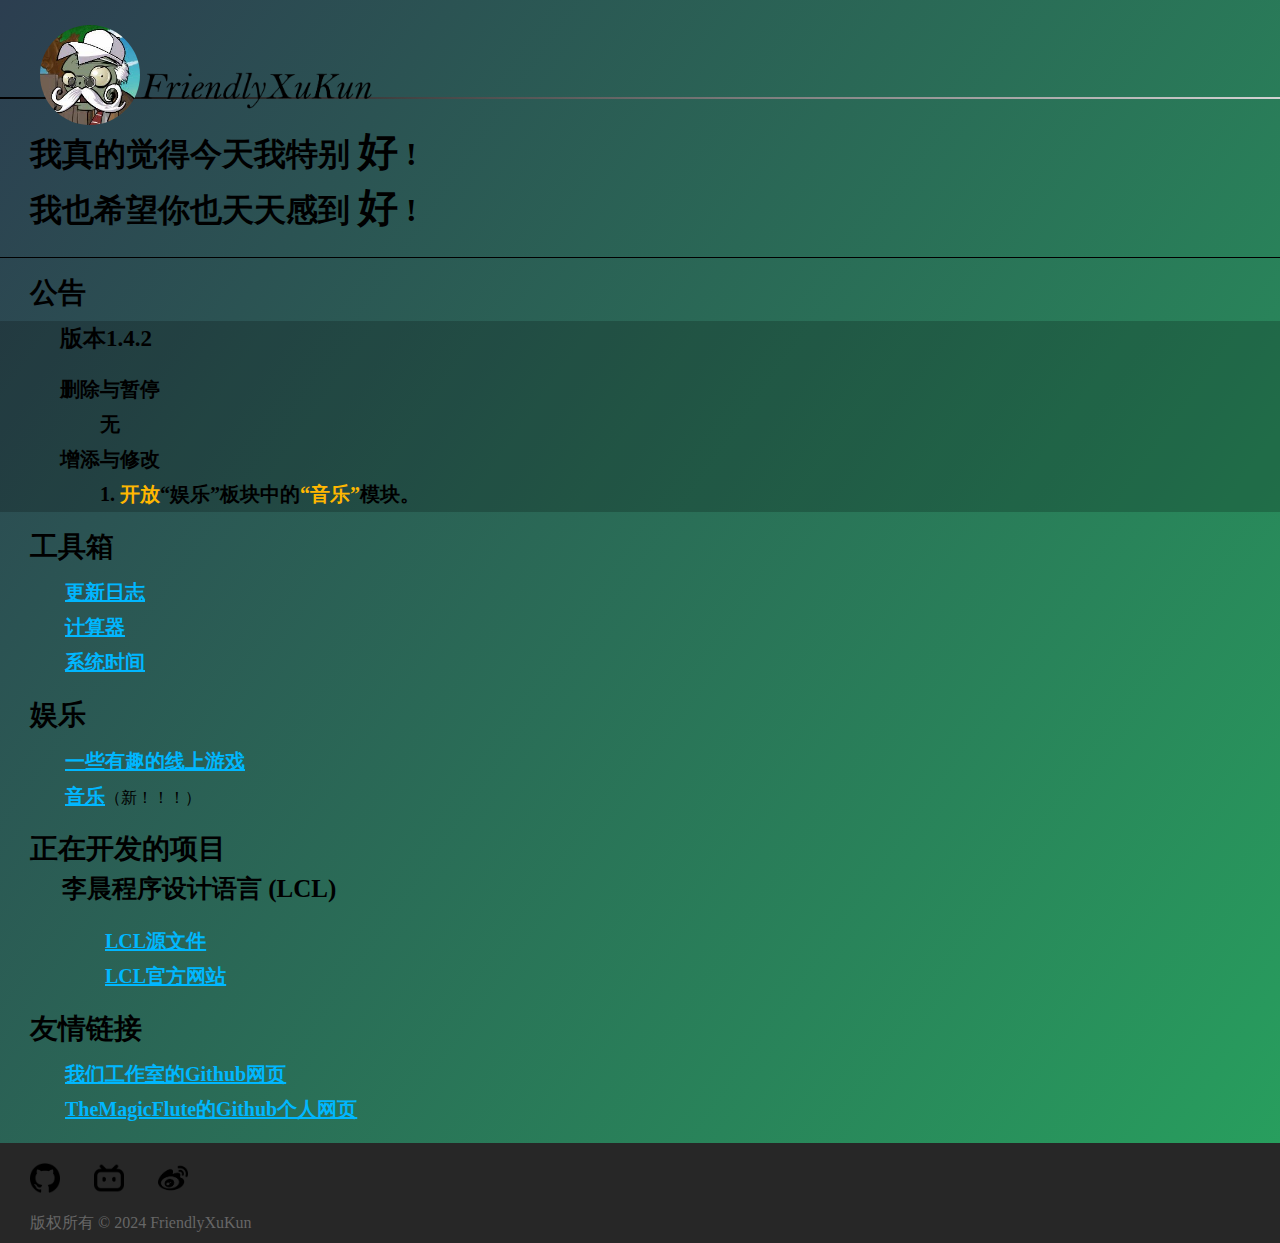
==== commit b38d8b1b: "版本1.4.2" ====
--- a/index.html
+++ b/index.html
@@ -43,38 +43,19 @@
     <h2 class="second-title">公告</h2>
     <div class="notice">
         <h1>
-            版本1.4.1
+            版本1.4.2
         </h1>
         <ul>
             <li>
                 删除与暂停
                 <ul>
-                    <li>
-                        1. <span>暂停</span>登录服务，<span>删除</span>主页面上的“登录”按钮。
-                    </li>
-                    <li>
-                        2. <span>暂停</span>“工具箱”板块中的<span>“翻卡游戏”</span>模块。
-                    </li>
-                    <li>
-                        3. 删除<span>输入密码</span>才进入网站的功能。
-                    </li>
+                    <li>无</li>
                 </ul>
             </li>
             <li>
                 增添与修改
                 <ul>
-                    <li>
-                        1. 增添<span>“娱乐”</span>板块。
-                    </li>
-                    <li>
-                        2. 将<span>“一些有趣的线上游戏”</span>模块从“工具箱”板块中移到“娱乐”板块中。
-                    </li>
-                    <li>
-                        3. 在<span>“娱乐”</span>板块中增添<span>“音乐”</span>模块。<span>（搭建中）</span>
-                    </li>
-                    <li>
-                        4. 将原<span>“北京时间”</span>更名为<span>“系统时间”</span>。
-                    </li>
+                    <li>1. <span>开放</span>“娱乐”板块中的<span>“音乐”</span>模块。</li>
                 </ul>
             </li>
         </ul>
@@ -100,7 +81,7 @@
             <a href="./Tools/games.html">一些有趣的线上游戏</a>
         </li>
         <li>
-            <a href="./Tools/music.html">音乐</a>
+            <a href="./Tools/music.html">音乐</a><span>（新！！！）</span>
         </li>
     </ul>
     <h2 class="second-title">正在开发的项目</h2>
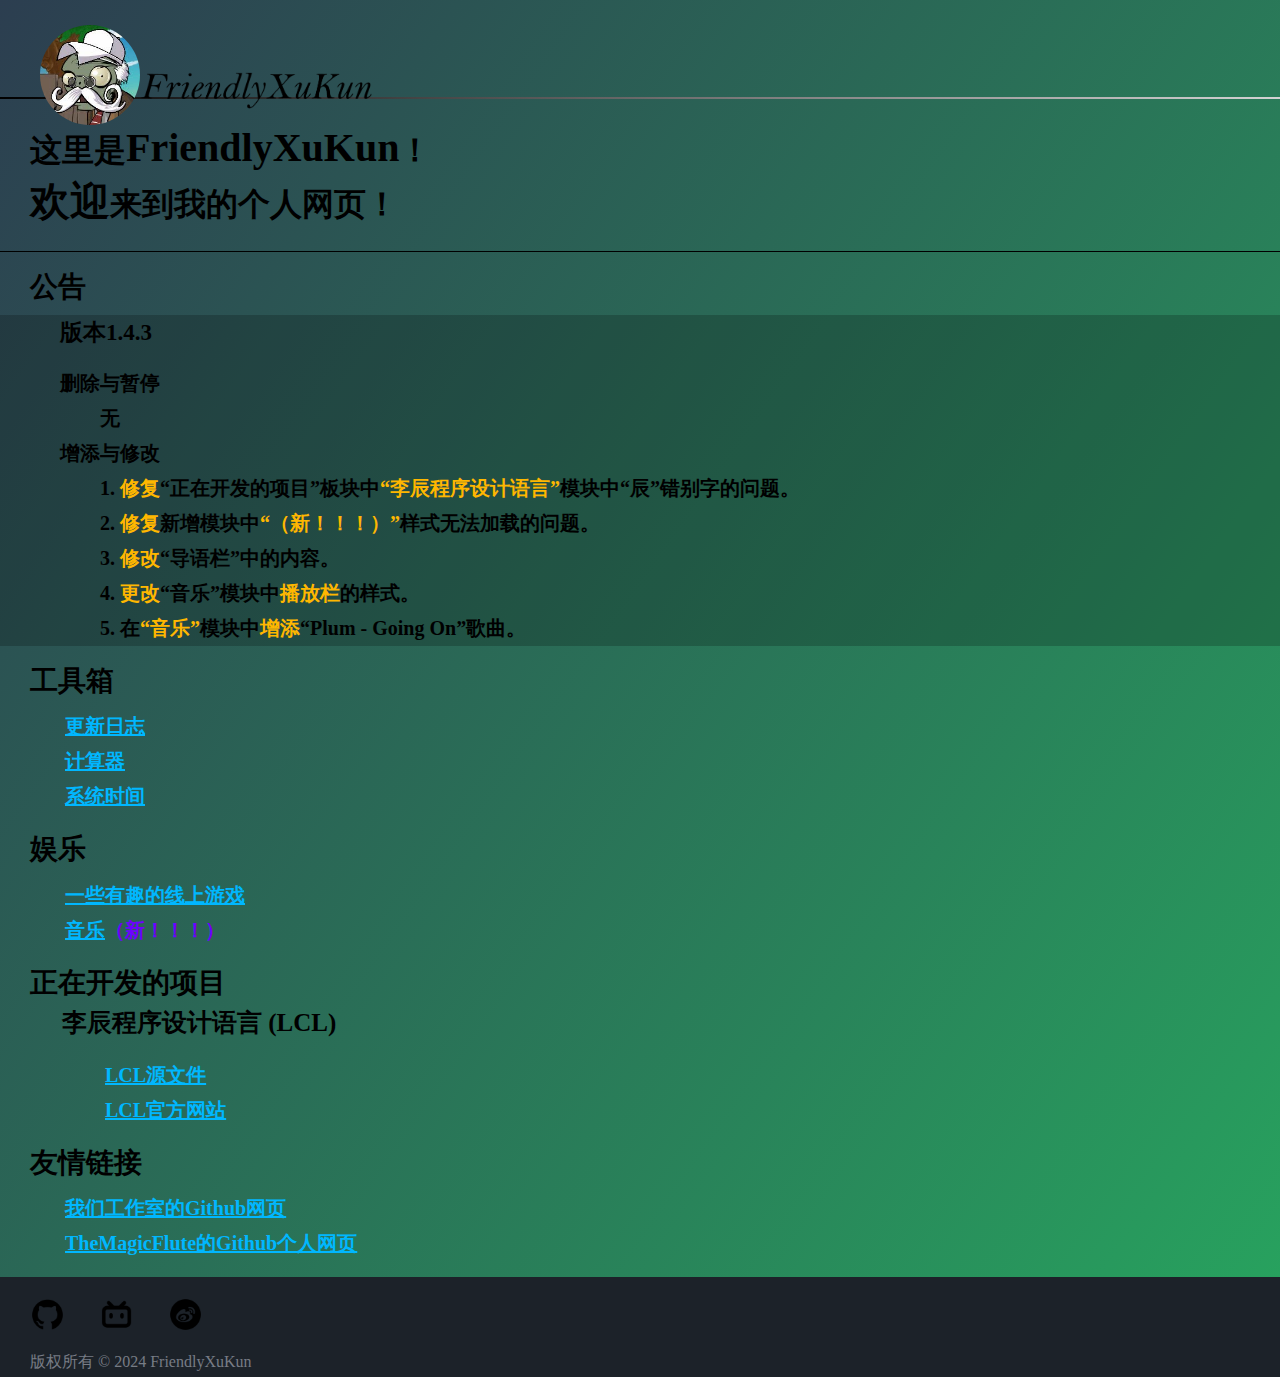
==== commit 82769213: "版本1.4.3" ====
--- a/index.html
+++ b/index.html
@@ -33,17 +33,13 @@
     </div>
     <hr>
     <div class="text-frame">
-        <h1>
-            我真的觉得今天我特别 <span>好</span> !
-        </h1>
-        <h1>
-            我也希望你也天天感到 <span>好</span> !
-        </h1>
+        <h1>这里是<span>FriendlyXuKun</span>！</h1>
+        <h1><span>欢迎</span>来到我的个人网页！</h1>
     </div>
     <h2 class="second-title">公告</h2>
     <div class="notice">
         <h1>
-            版本1.4.2
+            版本1.4.3
         </h1>
         <ul>
             <li>
@@ -55,7 +51,11 @@
             <li>
                 增添与修改
                 <ul>
-                    <li>1. <span>开放</span>“娱乐”板块中的<span>“音乐”</span>模块。</li>
+                    <li>1. <span>修复</span>“正在开发的项目”板块中<span>“李辰程序设计语言”</span>模块中“辰”错别字的问题。</li>
+                    <li>2. <span>修复</span>新增模块中<span>“（新！！！）”</span>样式无法加载的问题。</li>
+                    <li>3. <span>修改</span>“导语栏”中的内容。</li>
+                    <li>4. <span>更改</span>“音乐”模块中<span>播放栏</span>的样式。</li>
+                    <li>5. 在<span>“音乐”</span>模块中<span>增添</span>“Plum - Going On”歌曲。</li>
                 </ul>
             </li>
         </ul>
@@ -87,7 +87,7 @@
     <h2 class="second-title">正在开发的项目</h2>
     <ul class="list">
         <li>
-            <h3>李晨程序设计语言 (LCL)</h3>
+            <h3>李辰程序设计语言 (LCL)</h3>
             <ul class="list">
                 <a href="https://github.com/TheMagicFlute/LCL">LCL源文件</a>
                 <br>
@@ -107,14 +107,14 @@
 </body>
 <footer>
     <a href="https://github.com/FriendlyXuKun">
-        <img src="./Img/github.png" alt="Github">
+        <img src="./Img/Icons/github.png" alt="Github">
     </a>
     <a href="https://space.bilibili.com/1242660278?spm_id_from=333.1007.0.0">
-        <img src="./Img/bilibili.png" alt="Bilibili">
+        <img src="./Img/Icons/bilibili.png" alt="Bilibili">
     </a>
     <a href="https://weibo.com/u/7897436586">
-        <img src="./Img/sinaweibo.png" alt="Sinaweibo">
-    </a>
+        <img src="./Img/Icons/weibo.png" alt="Sinaweibo">
+    </a>    
     <p>版权所有 © 2024 FriendlyXuKun</p>
 </footer>
 </html>
--- a/Css/style_000.css
+++ b/Css/style_000.css
@@ -9,7 +9,7 @@
 footer {
     width: 100%;
     height: 100px;
-    background-color: #272727;
+    background-color: #1c2229;
 }
 
 footer a {
@@ -19,12 +19,12 @@
 footer img {
     margin-left: 30px;
     margin-top: 20px;
-    height: 30px;
+    height: 35px;
 }
 
 footer p {
     margin-left: 30px;
-    color: #666666;
+    color: #777c85;
 }
 
 hr {
@@ -56,6 +56,13 @@
     margin-left: 25px;
 }
 
+.list span {
+    font-weight: bold;
+    font-family: 微软雅黑, serif;
+    font-size: 20px;
+    color: #6f00ff;
+}
+
 .list h3 {
     color: #000000;
     line-height: 20px;
@@ -66,25 +73,6 @@
 .list p {
     font-weight: bold;
     font-size: 25px;
-}
-
-.login-btn {
-    border: none;
-    outline: none;
-    position: absolute;
-    background-color: black;
-    color: white;
-    font-weight: bold;
-    top: 70px;
-    left: 400px;
-    width: 100px;
-    height: 40px;
-    border-radius: 20px;
-    font-size: 15px;
-}
-
-.login-btn:active {
-    background-color: gray;
 }
 
 .notice {
@@ -144,18 +132,6 @@
     margin-bottom: -98px;
 }
 
-.translate-btn:hover {
-    background-color: rgba(211, 211, 211, 0.5);
-}
-
-.translate-btn:active {
-    background-color: rgba(128, 128, 128, 0.5);
-}
-
-.translate {
-    fill: currentColor;
-}
-
 @keyframes backgroundAnimation {
     0% {
         background-position: 0% 50%;
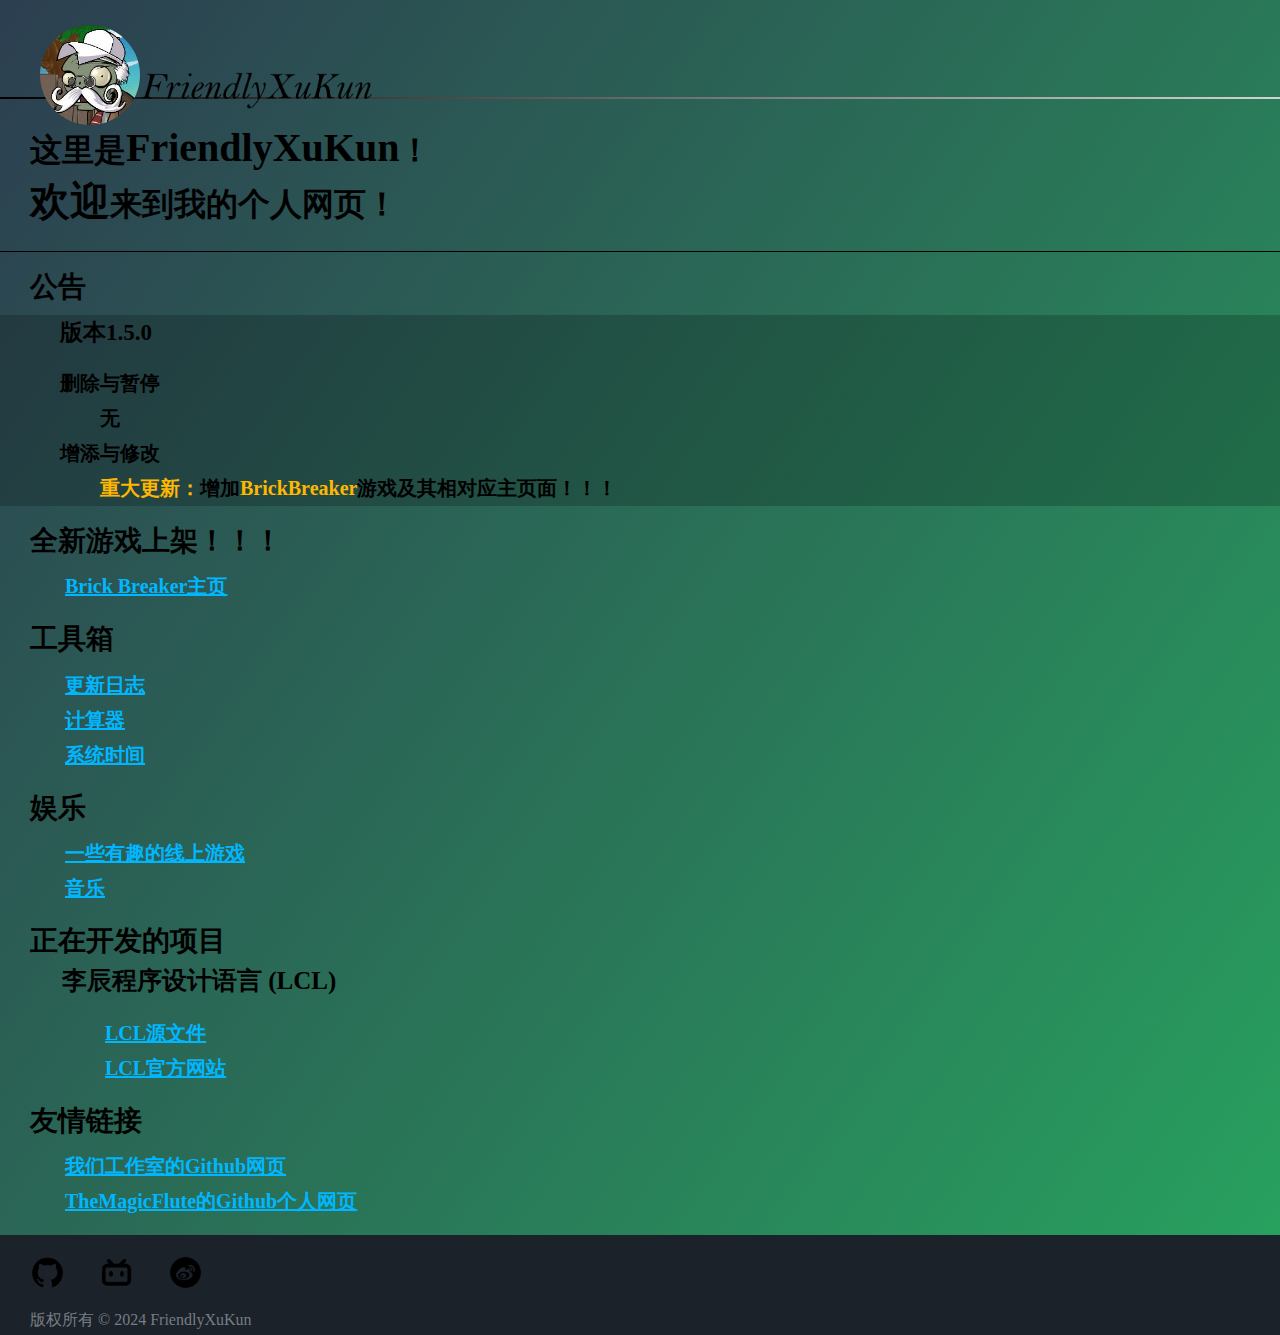
==== commit e80f4666: "Add files via upload" ====
--- a/index.html
+++ b/index.html
@@ -39,7 +39,7 @@
     <h2 class="second-title">公告</h2>
     <div class="notice">
         <h1>
-            版本1.4.3
+            版本1.5.0
         </h1>
         <ul>
             <li>
@@ -51,20 +51,19 @@
             <li>
                 增添与修改
                 <ul>
-                    <li>1. <span>修复</span>“正在开发的项目”板块中<span>“李辰程序设计语言”</span>模块中“辰”错别字的问题。</li>
-                    <li>2. <span>修复</span>新增模块中<span>“（新！！！）”</span>样式无法加载的问题。</li>
-                    <li>3. <span>修改</span>“导语栏”中的内容。</li>
-                    <li>4. <span>更改</span>“音乐”模块中<span>播放栏</span>的样式。</li>
-                    <li>5. 在<span>“音乐”</span>模块中<span>增添</span>“Plum - Going On”歌曲。</li>
+                    <li><span>重大更新：</span>增加<span>BrickBreaker</span>游戏及其相对应主页面！！！</li>
                 </ul>
             </li>
         </ul>
     </div>
+    <h2 class="second-title">全新游戏上架！！！</h2>
+    <ul class="list">
+        <li>
+            <a href="https://friendlyxukun.github.io/BrickBreaker/">Brick Breaker主页</a>
+        </li>
+    </ul>
     <h2 class="second-title">工具箱</h2>
     <ul class="list">
-        <!-- <li>
-            <a href="./Tools/company_games.html">我们的游戏</a>
-        </li> -->
         <li>
             <a href="./Tools/update_log.html">更新日志</a>
         </li>
@@ -81,7 +80,7 @@
             <a href="./Tools/games.html">一些有趣的线上游戏</a>
         </li>
         <li>
-            <a href="./Tools/music.html">音乐</a><span>（新！！！）</span>
+            <a href="./Tools/music.html">音乐</a>
         </li>
     </ul>
     <h2 class="second-title">正在开发的项目</h2>
@@ -115,6 +114,6 @@
     <a href="https://weibo.com/u/7897436586">
         <img src="./Img/Icons/weibo.png" alt="Sinaweibo">
     </a>    
-    <p>版权所有 © 2024 FriendlyXuKun</p>
+    <p>版权所有 &copy; 2024 FriendlyXuKun</p>
 </footer>
 </html>
